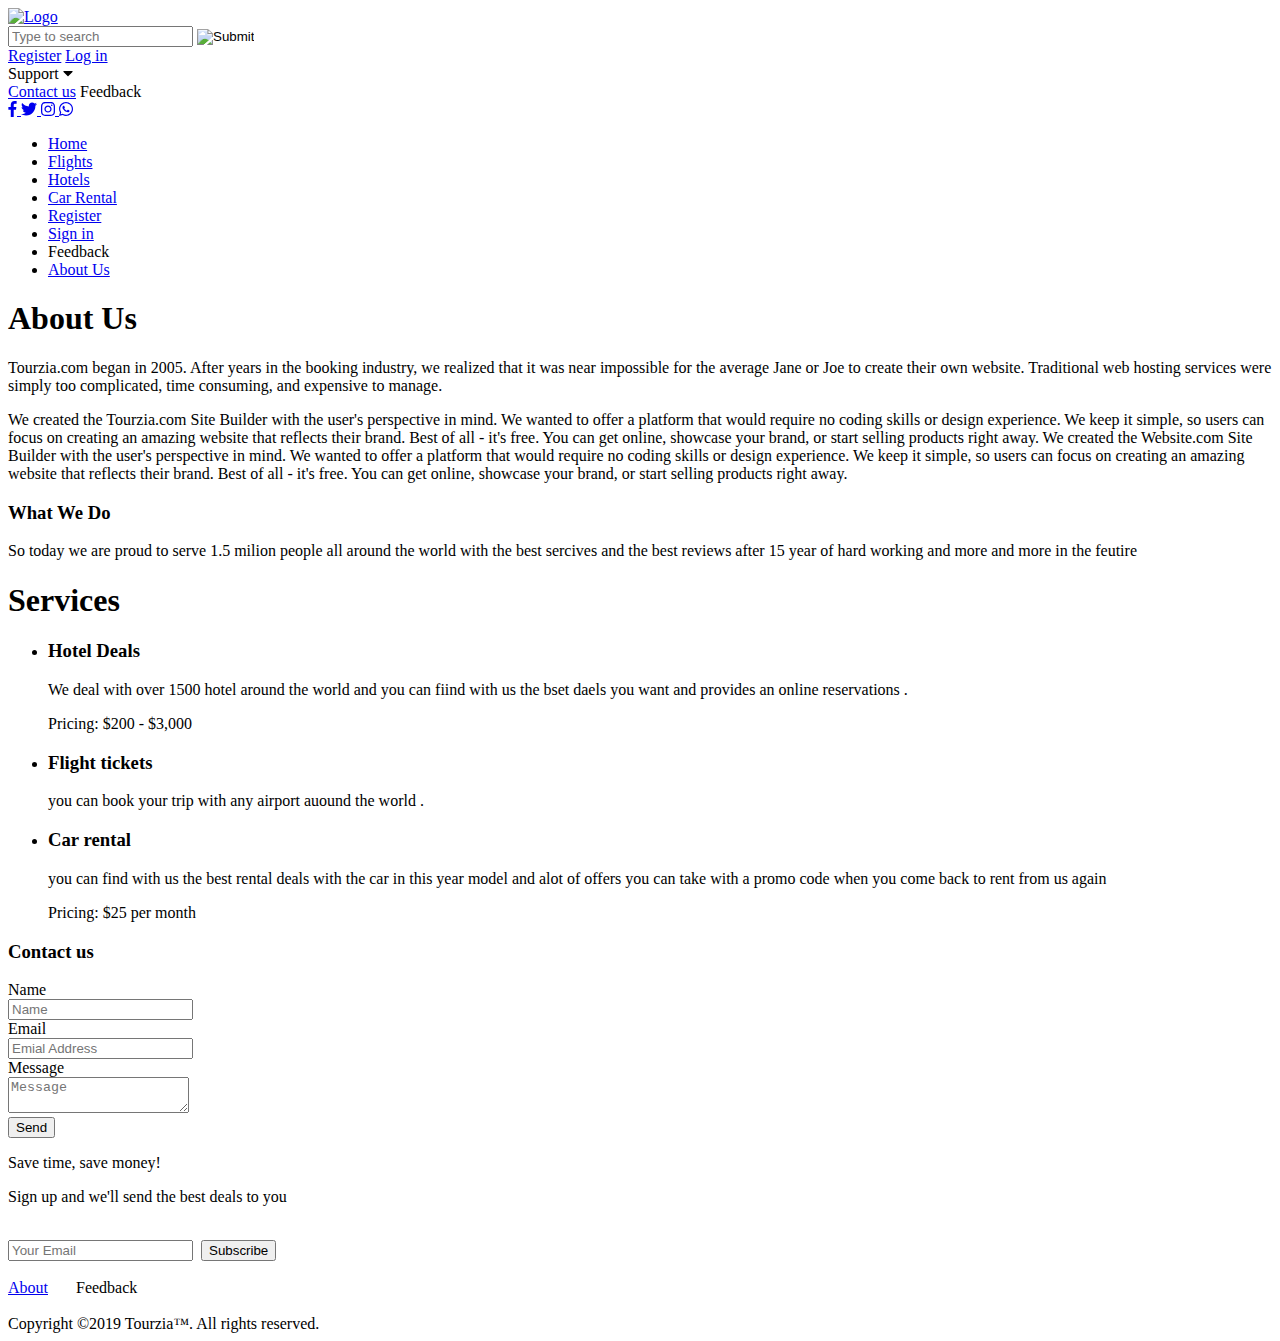
==== about.html @ e75da38d "Add files via upload" ====
<!DOCTYPE html>
<html lang="en">
  <head>
    <meta charset="UTF-8">
    <meta name="description" content="Browse hotels and book flights and find the guaranteed best price for all budgets.">
    <meta name="viewport" content="width=device-width, initial-scale=1.0"> 
    <link rel="stylesheet" type="text/css" href="css/header.css">
    <link rel="stylesheet" type="text/css" href="css/footer.css">
    <link rel="icon" href="img/logo.png">
    <link rel="stylesheet" href="css/about.css">
    <script src="js/fontawesome.js"></script>
    
    <title>Tourzia</title>
  </head>
  <body>

    <!--header start-->
    <header class="header">

      <div id="btn" class="toggle-btn" onclick="toggleSidebar()">
          <span></span>
          <span></span>
          <span></span>
      </div>
      
      <div class="sitename">
          <a href="home.html"><img src="img/name.png" alt="Logo"></a>
      </div>

      <form class="search-box" method="get" action="http://www.google.com/search">
        <input id="search-txt" type="text"  name="q" placeholder="Type to search" />
        <input class="search-btn" type="image" src="img/search.svg" alt="Submit">  
      </form>

      <div class="buttons-container">
        <div class="buttons">
          <a class="register" href="signup.html">Register</a>
          <a class="signin" href="login.html">Log in</a>
          <div class="support">
            <span onclick="toggleSupport()" class="dropbtn">Support&nbsp;<i class="fas fa-caret-down"></i></span>
            <div id="myDropdown" class="dropdown-content">
              <a href="about.html">Contact us</a>
              <a onclick="window.open('feedback.html','feedback','width=500,height=600')">Feedback</a>
            </div>
          </div>
        </div>
        

        <div class="socialmedia">
            <a id="sm1" class="btn " href="https://www.facebook.com" target="_blank">
                <i class="fab fa-facebook-f"></i>
            </a>
            <a id="sm2" class="btn " href="https://twitter.com/login?lang=en" target="_blank">
                <i class="fab fa-twitter"></i>
            </a>
            <a id="sm3" class="btn " href="https://www.instagram.com/accounts/login/?hl=en" target="_blank">
                <i class="fab fa-instagram"></i>
            </a>
            <a id="sm4" class="btn " href="https://www.whatsapp.com/" target="_blank">
                <i class="fab fa-whatsapp"></i>
            </a>
        </div>
    </div>
    </header>
    <!--header end-->

    <!--nav start-->
    <nav id="sidebar">
        <ul id="menu">
            <li><a href="home.html">Home</a></li>
            <li><a href="flight.html">Flights</a></li>
            <li><a href="hotel.html">Hotels</a></li>
            <li><a href="car rental.html">Car Rental</a></li>
            <li><a href="signup.html">Register</a></li>
            <li><a href="login.html">Sign in</a></li>
            <li><a onclick="window.open('feedback.html','feedback','width=500,height=600')">Feedback</a></li>
            <li><a href="about.html">About Us</a></li>
        </ul>
    </nav>
    <!--nav end-->

    <section id="main">
      <div class="container">
        <article id="main-col">
          <h1 class="page-title">About Us</h1>
          <p>
            Tourzia.com began in 2005. After years in the booking industry, we realized that it was near impossible for the average Jane or Joe to create their own website. Traditional web hosting services were simply too complicated, time consuming, and expensive to manage.
          </p>
          <p class="dark">
            We created the Tourzia.com Site Builder with the user's perspective in mind. We wanted to offer a platform that would require no coding skills or design experience. We keep it simple, so users can focus on creating an amazing website that reflects their brand. Best of all - it's free. You can get online, showcase your brand, or start selling products right away.
            We created the Website.com Site Builder with the user's perspective in mind. We wanted to offer a platform that would require no coding skills or design experience. We keep it simple, so users can focus on creating an amazing website that reflects their brand. Best of all - it's free. You can get online, showcase your brand, or start selling products right away.
          </p>
        </article>

        <aside id="sidebar">
          <div class="dark">
            <h3>What We Do</h3>
            <p>So today we are proud to serve 1.5 milion people all around the world with the best sercives and the best reviews after 15 year of hard working and more and more in the feutire</p>
          </div>
        </aside>
      </div>
    </section>

    <section id="main">
      <div class="container">
        <article id="main-col">
          <h1 class="page-title">Services</h1>
          <ul id="services">
            <li>
              <h3>Hotel Deals</h3>
              <p>We deal with over 1500 hotel around the world and you can fiind with us the bset daels you want and provides an online reservations .</p>
              <p>Pricing: $200 - $3,000</p>
            </li>
            <li>
              <h3>Flight tickets</h3>
              <p>you can book your trip with any airport auound the world .</p>
                          
            </li>
            <li>
              <h3>Car rental</h3>
              <p>you can find with us the best rental deals with the car in this year model and alot of offers you can take with a promo code when you come back to rent from us again </p>
                          <p>Pricing: $25 per month</p>
            </li>
          </ul>
        </article>

        <aside id="sidebar">
          <div class="dark">
            <h3>Contact us</h3>
            <form class="quote">
              <div>
                  <label>Name</label><br>
                  <input type="text" placeholder="Name">
              </div>
              <div>
                  <label>Email</label><br>
                  <input type="email" placeholder="Emial Address">
              </div>
              <div>
                  <label>Message</label><br>
                  <textarea placeholder="Message"></textarea>
              </div>
              <button class="button_1" type="submit">Send</button>
            </form>
          </div>
        </aside>
      </div>
    </section>

         


    <!--footer start -->
    <footer>
      <p class="fpara">Save time, save money!</p>
      <p class="fpara">Sign up and we'll send the best deals to you</p><br>
      
      <div class="f1">
        <form method="POST" target="/action_page2.php">
          <input class="in1" type="email" placeholder="Your Email">&nbsp;
          <input class="in2" type="submit" value="Subscribe">
        </form>
      </div><br>
  
      <div class="links">
        <span><a class="f-link" href="about.html">About</a></span> &nbsp; &nbsp; &nbsp;
        <span>
          <a class="f-link" onclick="window.open('feedback.html','feedback','width=500,height=600')">Feedback</a>
        </span>
      
      </div> <br>
      
      <div class="fl">Copyright &copy;2019 Tourzia&trade;. All rights reserved.</div> 

    </footer>
    <!--footer end -->
    
    
    <script src="js/header.js"></script>
  </body>
</html>
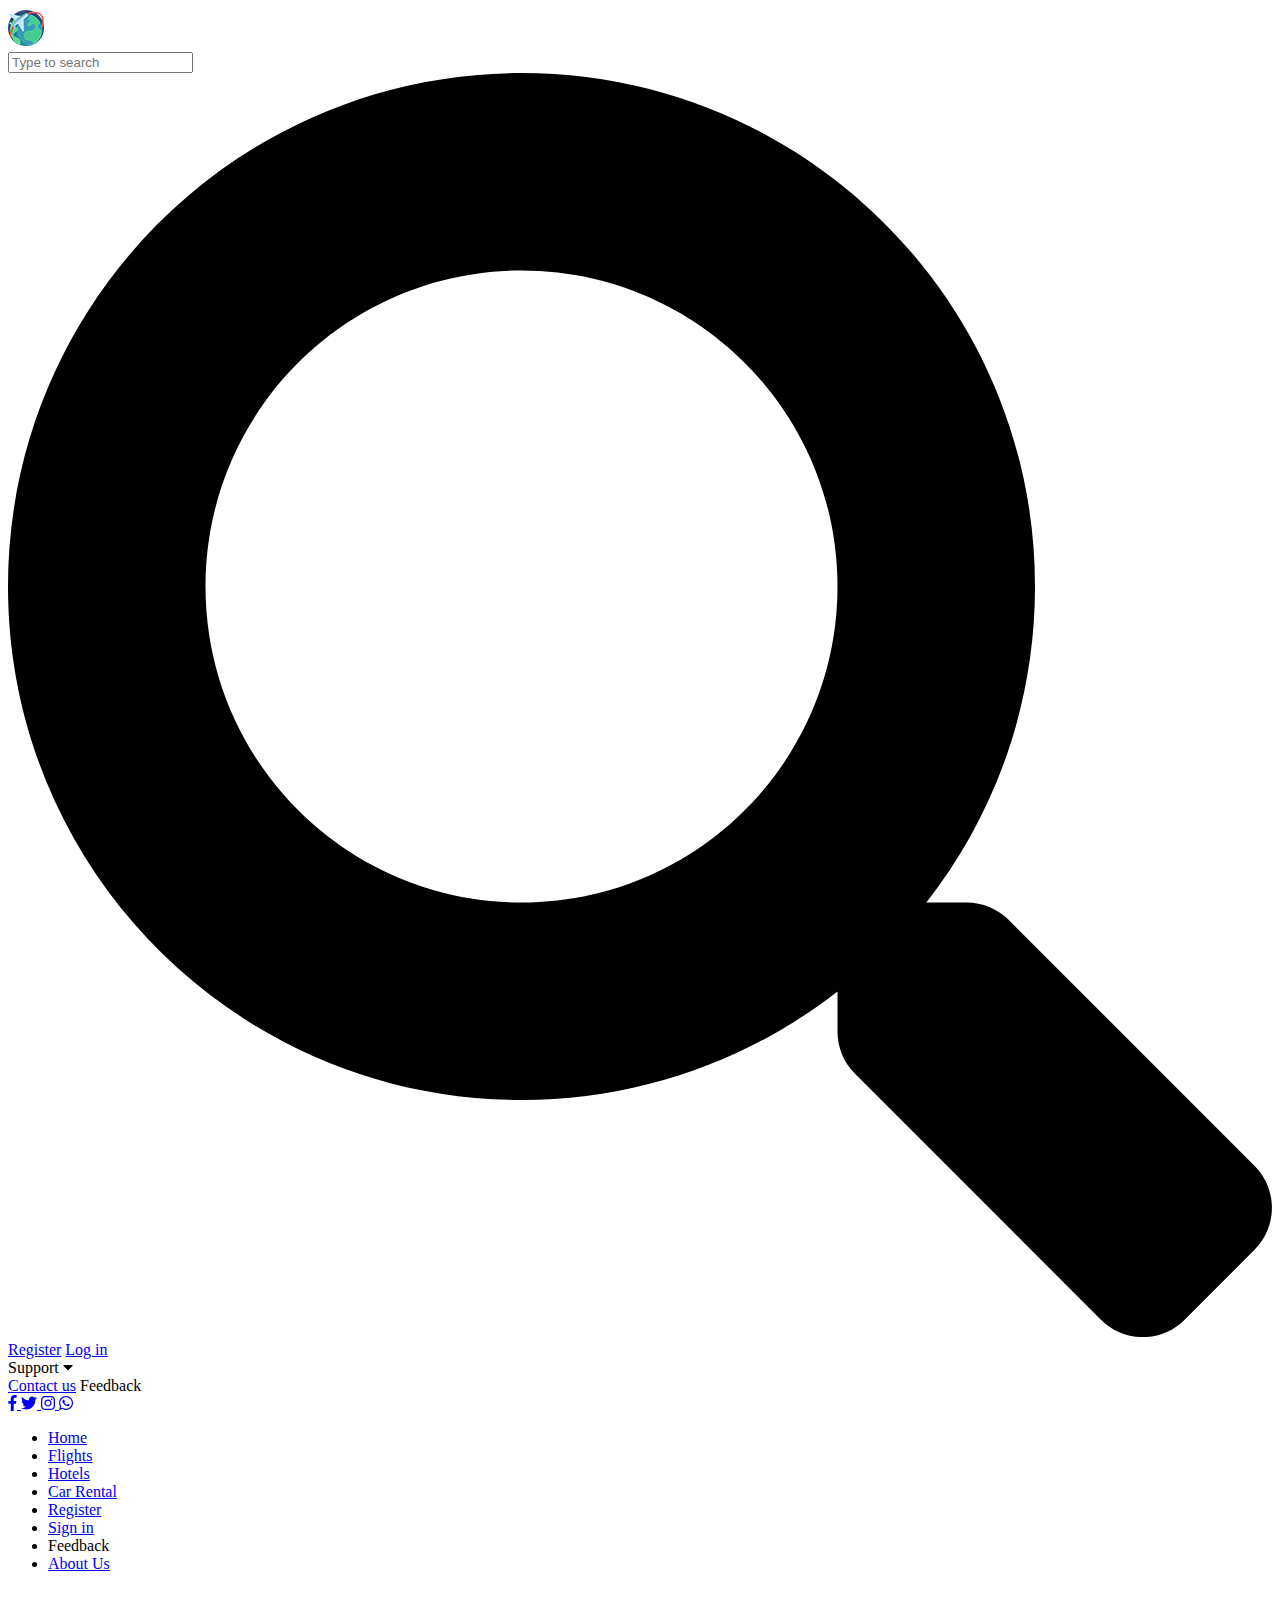
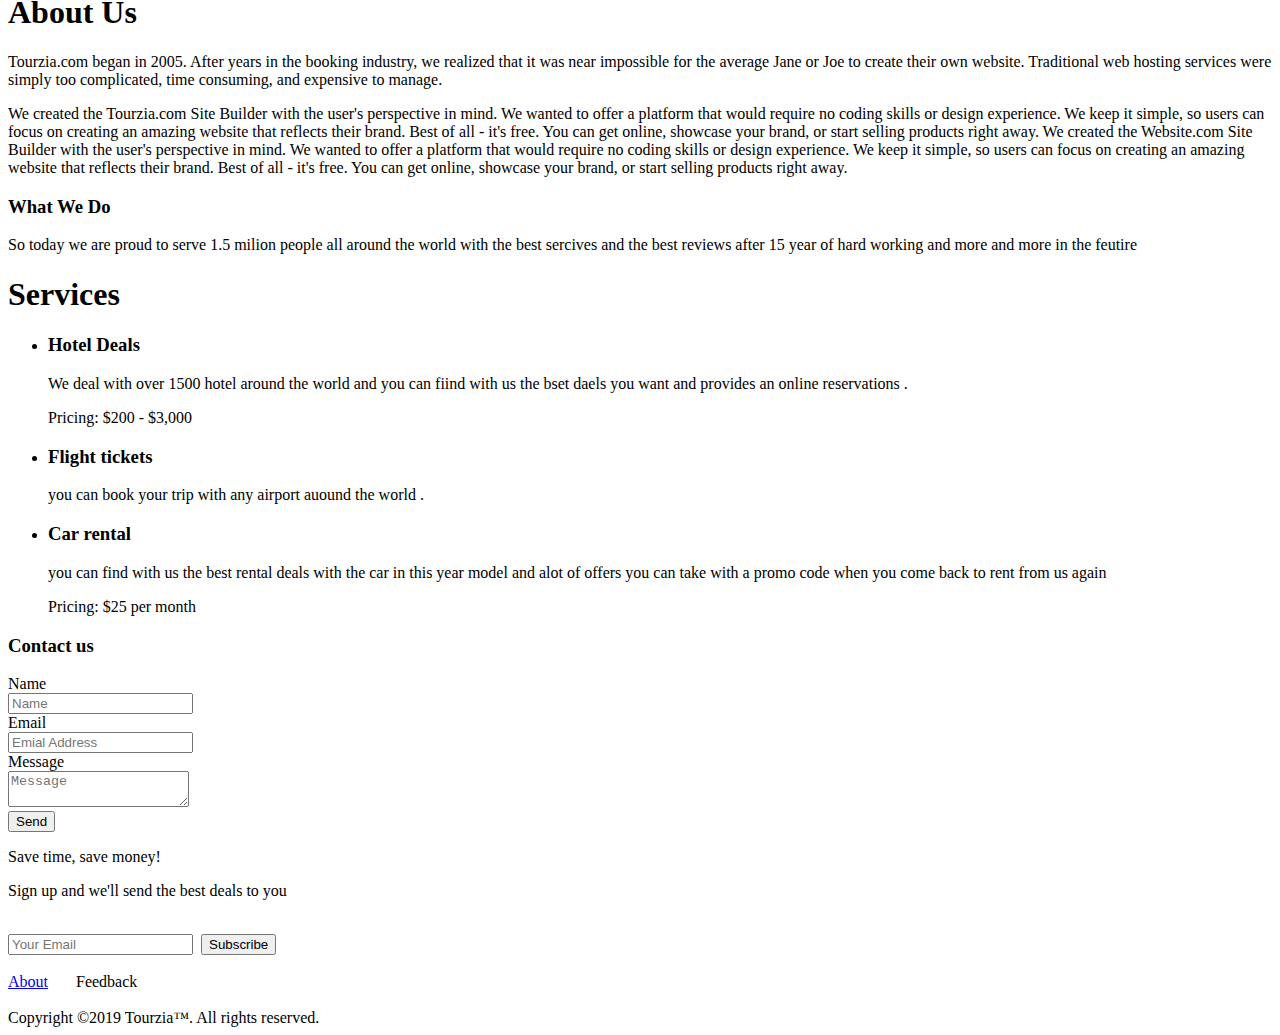
==== commit 3f95eaee: "change every home by index" ====
--- a/about.html
+++ b/about.html
@@ -24,7 +24,7 @@
       </div>
       
       <div class="sitename">
-          <a href="home.html"><img src="img/name.png" alt="Logo"></a>
+          <a href="index.html"><img src="img/name.png" alt="Logo"></a>
       </div>
 
       <form class="search-box" method="get" action="http://www.google.com/search">
@@ -67,7 +67,7 @@
     <!--nav start-->
     <nav id="sidebar">
         <ul id="menu">
-            <li><a href="home.html">Home</a></li>
+            <li><a href="index.html">Home</a></li>
             <li><a href="flight.html">Flights</a></li>
             <li><a href="hotel.html">Hotels</a></li>
             <li><a href="car rental.html">Car Rental</a></li>
